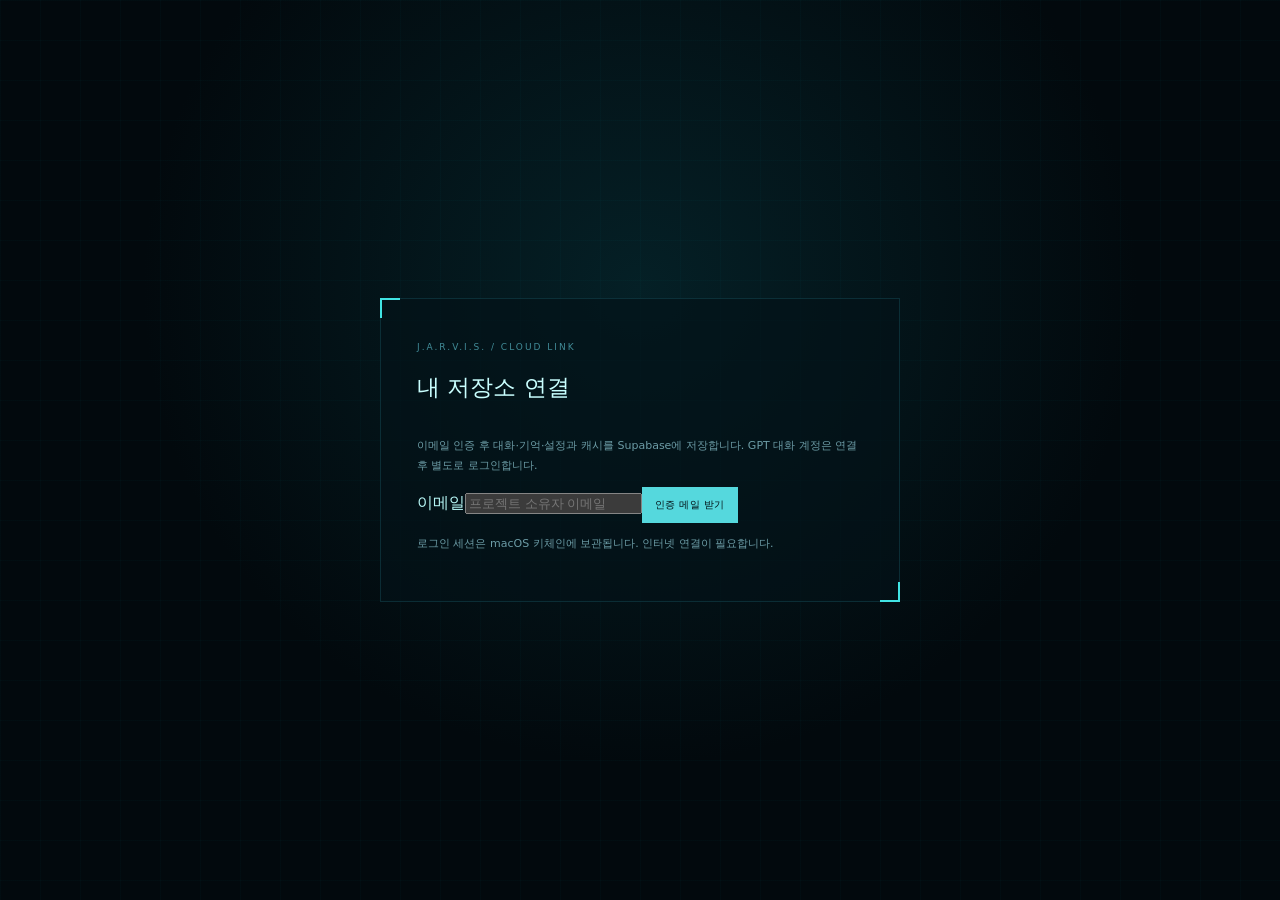
==== cloud-login.html @ e0e33597 "Use user-scoped Supabase storage and native cloud sign-in" ====
<!doctype html><html lang="ko"><meta charset="utf-8"><meta name="viewport" content="width=device-width,initial-scale=1"><title>JARVIS · Cloud Login</title><link rel="stylesheet" href="/cyber.css"><body style="min-height:100vh;display:grid;place-items:center"><main class="card" style="display:block;max-width:520px;width:90%;padding:36px"><span class="eyebrow">J.A.R.V.I.S. / CLOUD LINK</span><h1>내 저장소 연결</h1><p>이메일 인증 후 대화·기억·설정과 캐시를 Supabase에 저장합니다. GPT 대화 계정은 연결 후 별도로 로그인합니다.</p><form id="email-form"><label for="email">이메일</label><input id="email" type="email" autocomplete="email" required placeholder="프로젝트 소유자 이메일"><button id="send" class="primary">인증 메일 받기</button></form><form id="code-form" hidden><label for="code">메일의 로그인 링크 또는 인증번호</label><input id="code" type="password" autocomplete="off" maxlength="4096" required><button id="verify" class="primary">연결</button></form><button id="resume" hidden>저장된 계정으로 계속</button><p id="message" role="status"></p><p class="small">로그인 세션은 macOS 키체인에 보관됩니다. 인터넷 연결이 필요합니다.</p></main><script>
const token='__TOKEN__';const $=id=>document.getElementById(id);
async function post(path,body){const r=await fetch('/api/cloud/'+path,{method:'POST',headers:{'Content-Type':'application/json','X-Jarvis-Token':token},body:JSON.stringify(body)});const d=await r.json();if(!r.ok)throw Error(d.error);return d;}
async function action(button,fn){button.disabled=true;$('message').textContent='연결 중…';try{await fn();}catch(e){$('message').textContent=e.message;}finally{button.disabled=false;}}
$('email-form').onsubmit=e=>{e.preventDefault();action($('send'),async()=>{await post('otp',{email:$('email').value.trim()});$('code-form').hidden=false;$('message').textContent='메일의 Sign in / Confirm 버튼을 길게 누르거나 우클릭해서 링크 주소를 복사해 붙여넣으세요. 링크를 먼저 열면 사용 완료될 수 있어요. 숫자 코드가 있으면 코드도 가능합니다.';$('code').focus();});};
$('code-form').onsubmit=e=>{e.preventDefault();action($('verify'),async()=>{await post('verify',{code:$('code').value.trim()});$('code').value='';location.replace('/');});};
$('resume').onclick=()=>action($('resume'),async()=>{await post('resume',{});location.replace('/');});
fetch('/api/cloud/status').then(r=>r.json()).then(d=>{if(d.connected){$('resume').hidden=false;$('resume').textContent=d.email+' 계정으로 계속';}}).catch(()=>{});
</script></body></html>
---- cyber.css ----
:root{color-scheme:dark;font-family:ui-monospace,SFMono-Regular,Menlo,system-ui,monospace;color:#b7f7f6;background:#02090d}*{box-sizing:border-box}body{margin:0;min-height:100vh;background:radial-gradient(ellipse at 50% 32%,#07343c88,transparent 55%),#02090d}body:before{content:'';position:fixed;inset:0;pointer-events:none;background:linear-gradient(#16c3ce07 1px,transparent 1px),linear-gradient(90deg,#16c3ce07 1px,transparent 1px);background-size:40px 40px}header,main,footer{position:relative}header{height:100px;margin:0 32px;border-bottom:1px solid #1fcad54d;display:flex;align-items:center;justify-content:space-between}.brand{font-size:25px;letter-spacing:8px;font-weight:600;color:#6bffff;text-shadow:0 0 20px #00c4d8}.brand small{display:block;letter-spacing:3px;font-size:9px;margin-top:10px;color:#699ca5}.top-state{font-size:10px;letter-spacing:2px;display:flex;align-items:center;gap:15px}.live-dot{width:6px;height:6px;background:#58ffe1;box-shadow:0 0 10px #00ffce;border-radius:50%}time{color:#79b2bc}main{padding:28px 32px;display:grid;grid-template-columns:200px minmax(440px,1fr) 280px;gap:24px;max-width:1800px;margin:auto}.telemetry{padding:18px 0}.eyebrow,.panel-heading span{font-size:9px;letter-spacing:2px;color:#428c98}h1{font-size:23px;font-weight:400;line-height:1.6;color:#c9ffff;margin:15px 0 30px}h2{font-size:12px;letter-spacing:2px;margin:0;color:#65edee}.panel-heading{display:flex;justify-content:space-between;align-items:center;gap:12px;margin-bottom:18px}.card{border:1px solid #1e687355;padding:20px;background:#041219aa;position:relative}.card:before,.card:after{content:'';position:absolute;width:18px;height:18px;pointer-events:none}.card:before{left:-1px;top:-1px;border-top:2px solid #41e4e4;border-left:2px solid #41e4e4}.card:after{right:-1px;bottom:-1px;border-bottom:2px solid #41e4e4;border-right:2px solid #41e4e4}.small,p{font-size:11px;color:#6d9da7;line-height:1.8}.dial{width:155px;height:155px;border-radius:50%;border:2px solid #21bac4;box-shadow:inset 0 0 0 7px #020e13,inset 0 0 0 8px #235764,0 0 24px #11d8df12;display:flex;flex-direction:column;align-items:center;justify-content:center;margin:20px 0 35px}.dial b{font-size:35px;font-weight:400;color:#6dffff}.dial small{font-size:9px;letter-spacing:2px;margin-top:7px}.metric{border-top:1px solid #24515b;padding:16px 0}.metric span{display:block;font-size:9px;color:#477b85;letter-spacing:2px;margin-bottom:9px}.metric strong{font-size:11px;font-weight:400}.actions,.scan-input{display:flex;gap:8px;flex-wrap:wrap;margin-top:12px}button,.file-button{font:inherit;font-size:10px;letter-spacing:.4px;border:1px solid #25717c;background:#09242b;color:#91eff0;padding:10px 12px;cursor:pointer;display:inline-block}button:hover,.file-button:hover{background:#10404a;border-color:#51e5ea}.primary{background:#55d8dd;color:#031217;border-color:#55d8dd}button:disabled{opacity:.4;cursor:default}input[type=text],textarea,select{width:100%;min-width:0;background:#020d13;border:1px solid #24515b;color:#b7f7f6;padding:10px;font:inherit;font-size:11px}input:focus,textarea:focus,select:focus,button:focus-visible{outline:1px solid #68ffff;outline-offset:3px}.scan-input input{flex:1;min-width:150px}textarea{min-height:95px;resize:vertical;line-height:1.6}.voice-panel label.small{display:block;margin:16px 0 7px}.voice-panel select{margin-top:12px}.voice-panel .actions input{flex:1;width:100px}.scan-status{font-size:10px;line-height:1.6;white-space:pre-wrap;min-height:32px;color:#83d8dc;margin-top:16px;overflow-wrap:anywhere}.viewport{height:460px;position:relative;perspective:1000px;overflow:hidden;background:radial-gradient(circle,#0a556544,transparent 66%);margin-top:10px;touch-action:none;cursor:grab;border-top:1px solid #1b4b55;border-bottom:1px solid #1b4b55}.viewport:before,.viewport:after{content:'';position:absolute;background:#1a5b6570;pointer-events:none}.viewport:before{top:50%;width:100%;height:1px}.viewport:after{left:50%;height:100%;width:1px}.universe{position:absolute;left:50%;top:48%;transform-style:preserve-3d;z-index:1}.reactor{position:absolute;width:320px;height:320px;left:-160px;top:-160px;transform-style:preserve-3d;pointer-events:none}.reactor-ring{position:absolute;inset:0;border-radius:50%;border:1px solid #27c8d0;box-shadow:0 0 15px #0fc8db22,inset 0 0 15px #0fc8db22;animation:spin 40s linear infinite}.reactor-ring.r1{border:7px dashed #15aeb5;inset:8px;opacity:.65}.reactor-ring.r2{inset:28px;border:3px solid #4ef4eb;border-left-color:transparent;border-bottom-color:#0a515d;animation-direction:reverse;animation-duration:18s;transform:translateZ(15px)}.reactor-ring.r3{inset:46px;border:12px dotted #0f7c8d;animation-duration:70s}.reactor-ring.r4{inset:70px;border:5px solid #39d7d8;border-right-color:transparent;animation-direction:reverse;animation-duration:12s}.reactor-core{position:absolute;inset:107px;border-radius:50%;background:radial-gradient(circle at 40% 35%,#c1ffff,#27e4ed 20%,#056a93 57%,#062b46 75%);border:2px solid #5cfff3;box-shadow:0 0 45px #00d8ff88,inset 0 0 24px #77ffff;transform:translateZ(40px)}.reactor-caption{position:absolute;top:340px;width:100%;text-align:center;font-size:9px;letter-spacing:5px;color:#4cbcc5}.node{position:absolute;width:110px;left:-55px;top:-24px;min-height:48px;padding:8px;text-align:center;background:#04202bed;border:1px solid #2edcdd;color:#9efff5;font-size:10px;white-space:pre-line;box-shadow:0 0 20px #21d1d422}.node.host{top:65px;background:#03202ba8;border:0;color:#b4ffff;font-size:10px;transform:translateZ(55px)}.node.other{border-color:#365d6d;color:#7194a2}.viewer-note{position:absolute;bottom:9px;left:12px;right:12px;font-size:9px;color:#53848e;z-index:2}.watch-note{margin-top:24px;border-top:1px solid #24515b;padding-top:20px}.watch-note h2{font-size:11px}.watch-note select{flex:1;min-width:130px}.watch-note input{width:150px}.results{max-height:180px;overflow:auto}.result-row{font-size:11px;padding:10px;border-bottom:1px solid #14323a}.memory-panel{grid-column:2/4;display:grid;grid-template-columns:1fr 1fr;gap:24px}.memory{display:flex;gap:10px;padding:12px 0;border-bottom:1px solid #163740;font-size:12px}.memory span{flex:1;white-space:pre-wrap;overflow-wrap:anywhere}.memory button{align-self:start}#status{font-size:11px;color:#8ee4de;margin-top:12px;min-height:18px}@keyframes spin{to{rotate:360deg}}@media(prefers-reduced-motion:reduce){.reactor-ring{animation:none}}@media(max-width:1200px){main{grid-template-columns:minmax(400px,1fr) 280px}.telemetry{display:none}.memory-panel{grid-column:1/3}.top-state{letter-spacing:0}}@media(max-width:800px){main{display:block;padding:18px}.card{margin-bottom:20px}.memory-panel{display:block}.top-state{display:none}.viewport{height:400px}}
[hidden]{display:none!important}.conversation-view{max-width:1100px;margin:auto;padding:30px 40px 20px;position:relative}.chat-account{display:flex;justify-content:space-between;gap:30px;align-items:flex-start}.chat-account h1{margin:8px 0;font-size:27px}.chat-account p{margin:5px 0}.account-controls{display:flex;flex-wrap:wrap;gap:7px;max-width:490px;justify-content:flex-end}.account-controls select{max-width:250px}.account-controls button{font-size:11px}.account-controls #chatgpt-login{background:#f5ffff;color:#05141a;border-radius:7px;font:600 12px system-ui,sans-serif}.conversation-core{position:relative;width:240px;height:240px;margin:24px auto 5px;filter:drop-shadow(0 0 22px #0bcccf44)}.conversation-core .r1{inset:0}.conversation-core .r2{inset:21px}.conversation-core .r4{inset:44px}.conversation-core .reactor-core{inset:75px}.conversation-state{text-align:center;letter-spacing:6px;font-size:11px;color:#67ffff;margin-top:14px}.listen-status{text-align:center;min-height:24px;font-size:12px;color:#91cbd0;margin:12px 0}.chat-messages{max-height:270px;overflow:auto;padding:6px 0;scroll-behavior:smooth}.chat-message{max-width:88%;margin:12px 0;padding:14px 18px;line-height:1.75;font-family:system-ui,sans-serif;font-size:14px;white-space:pre-wrap;overflow-wrap:anywhere;border-left:2px solid #39bbcc;background:#0a202780}.chat-message.user{margin-left:auto;background:#0e313acc;border-left:0;border-right:2px solid #619ca6}.chat-message .speaker{display:block;font-family:ui-monospace,monospace;font-size:9px;letter-spacing:2px;color:#6babb4;margin-bottom:5px}.chat-message.draft{opacity:.85}.chat-compose{margin-top:18px}.chat-compose textarea{min-height:85px;max-height:180px;font-family:system-ui,sans-serif;font-size:14px;margin-top:8px}.chat-toolbar{display:flex;gap:8px;align-items:center;flex-wrap:wrap;margin-top:10px}.chat-toolbar select{width:180px;margin-right:auto}.chat-toolbar button{font-size:11px}.chat-toolbar label{display:flex;align-items:center;gap:5px}.chat-compose p{font-size:10px;margin-top:18px}#chat-error{color:#ffb49a;font-size:12px;min-height:20px}.conversation-mode footer{padding-top:0!important}.conversation-mode .conversation-core.thinking{filter:drop-shadow(0 0 35px #0be9ff88)}.conversation-mode .conversation-core.listening .r2{animation-duration:5s}.conversation-mode .conversation-core.speaking .reactor-core{box-shadow:0 0 70px #00d8ffaa,inset 0 0 24px #77ffff}@media(max-width:1100px){.conversation-view{padding:24px}.chat-account h1{font-size:23px}.account-controls{max-width:450px}.conversation-core{margin-top:16px}}
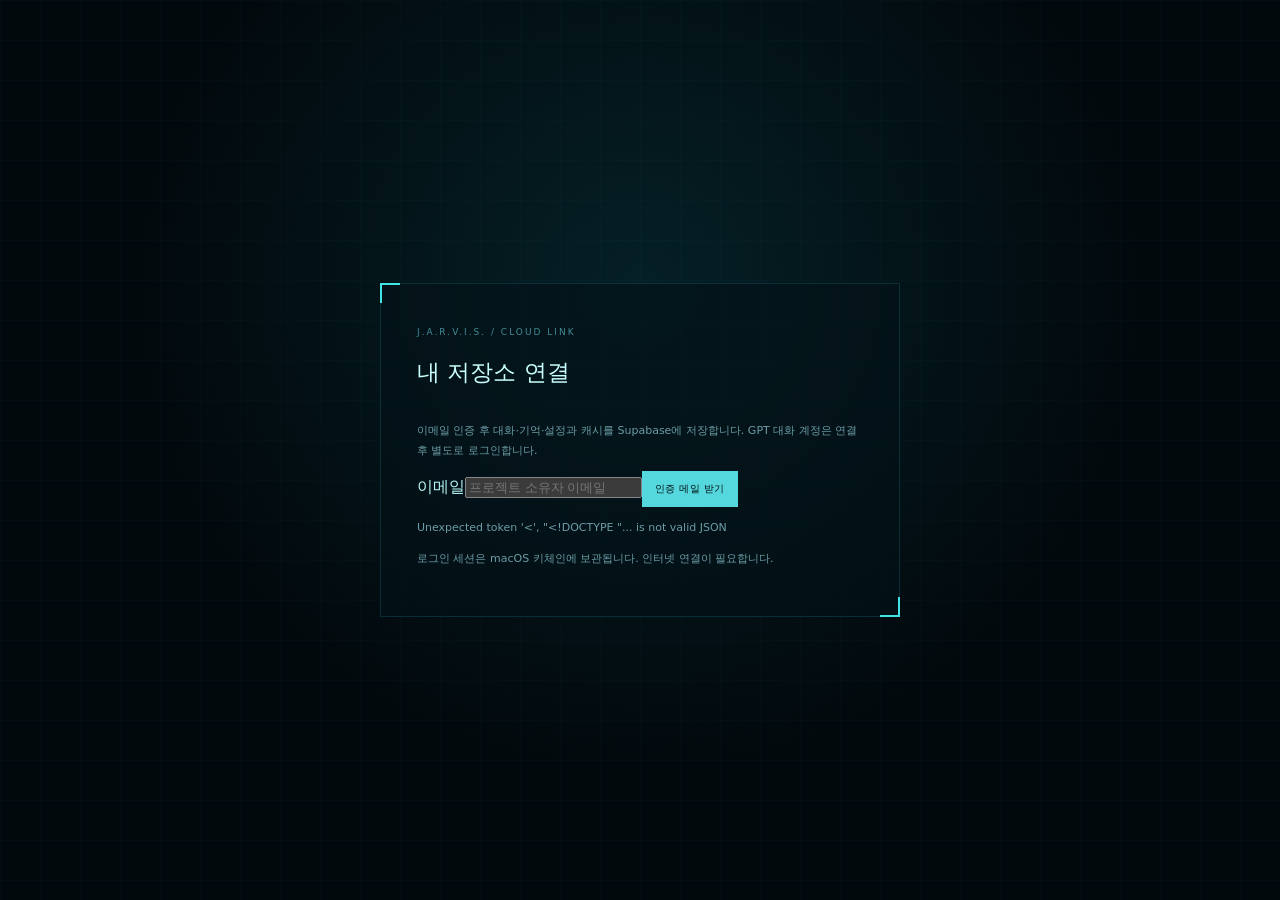
==== commit 01d651a8: "Fix email login handoff with loopback PKCE callback and clear retry errors" ====
--- a/cloud-login.html
+++ b/cloud-login.html
@@ -1,9 +1,11 @@
-<!doctype html><html lang="ko"><meta charset="utf-8"><meta name="viewport" content="width=device-width,initial-scale=1"><title>JARVIS · Cloud Login</title><link rel="stylesheet" href="/cyber.css"><body style="min-height:100vh;display:grid;place-items:center"><main class="card" style="display:block;max-width:520px;width:90%;padding:36px"><span class="eyebrow">J.A.R.V.I.S. / CLOUD LINK</span><h1>내 저장소 연결</h1><p>이메일 인증 후 대화·기억·설정과 캐시를 Supabase에 저장합니다. GPT 대화 계정은 연결 후 별도로 로그인합니다.</p><form id="email-form"><label for="email">이메일</label><input id="email" type="email" autocomplete="email" required placeholder="프로젝트 소유자 이메일"><button id="send" class="primary">인증 메일 받기</button></form><form id="code-form" hidden><label for="code">메일의 로그인 링크 또는 인증번호</label><input id="code" type="password" autocomplete="off" maxlength="4096" required><button id="verify" class="primary">연결</button></form><button id="resume" hidden>저장된 계정으로 계속</button><p id="message" role="status"></p><p class="small">로그인 세션은 macOS 키체인에 보관됩니다. 인터넷 연결이 필요합니다.</p></main><script>
+<!doctype html><html lang="ko"><meta charset="utf-8"><meta name="viewport" content="width=device-width,initial-scale=1"><title>JARVIS · Cloud Login</title><link rel="stylesheet" href="/cyber.css"><body style="min-height:100vh;display:grid;place-items:center"><main class="card" style="display:block;max-width:520px;width:90%;padding:36px"><span class="eyebrow">J.A.R.V.I.S. / CLOUD LINK</span><h1>내 저장소 연결</h1><p>이메일 인증 후 대화·기억·설정과 캐시를 Supabase에 저장합니다. GPT 대화 계정은 연결 후 별도로 로그인합니다.</p><form id="email-form"><label for="email">이메일</label><input id="email" type="email" autocomplete="email" required placeholder="프로젝트 소유자 이메일"><button id="send" class="primary">인증 메일 받기</button></form><form id="code-form" hidden><p>메일은 이 맥에서 열어 주세요. 앱을 종료하지 마세요.</p><label for="code">자동 복귀가 안 되면 인증 후 주소창의 주소 붙여넣기</label><input id="code" type="password" autocomplete="off" maxlength="4096" required><button id="verify" class="primary">연결</button></form><button id="resume" hidden>저장된 계정으로 계속</button><p id="message" role="status"></p><p class="small">로그인 세션은 macOS 키체인에 보관됩니다. 인터넷 연결이 필요합니다.</p></main><script>
+let waiting=false,resuming=false,cooldown=0;
 const token='__TOKEN__';const $=id=>document.getElementById(id);
 async function post(path,body){const r=await fetch('/api/cloud/'+path,{method:'POST',headers:{'Content-Type':'application/json','X-Jarvis-Token':token},body:JSON.stringify(body)});const d=await r.json();if(!r.ok)throw Error(d.error);return d;}
-async function action(button,fn){button.disabled=true;$('message').textContent='연결 중…';try{await fn();}catch(e){$('message').textContent=e.message;}finally{button.disabled=false;}}
-$('email-form').onsubmit=e=>{e.preventDefault();action($('send'),async()=>{await post('otp',{email:$('email').value.trim()});$('code-form').hidden=false;$('message').textContent='메일의 Sign in / Confirm 버튼을 길게 누르거나 우클릭해서 링크 주소를 복사해 붙여넣으세요. 링크를 먼저 열면 사용 완료될 수 있어요. 숫자 코드가 있으면 코드도 가능합니다.';$('code').focus();});};
+async function action(button,fn){button.disabled=true;$('message').textContent='연결 중…';try{await fn();}catch(e){$('message').textContent=e.message;}finally{button.disabled=button.id==='send'&&cooldown>0;}}
+$('email-form').onsubmit=e=>{e.preventDefault();action($('send'),async()=>{await post('otp',{email:$('email').value.trim()});waiting=true;cooldown=60;$('code-form').hidden=false;$('message').textContent='이 맥에서 최신 메일의 로그인 버튼을 누르세요. 인증하면 앱이 자동으로 연결됩니다.';});};
 $('code-form').onsubmit=e=>{e.preventDefault();action($('verify'),async()=>{await post('verify',{code:$('code').value.trim()});$('code').value='';location.replace('/');});};
 $('resume').onclick=()=>action($('resume'),async()=>{await post('resume',{});location.replace('/');});
+async function poll(){try{const d=await (await fetch('/api/cloud/status')).json();cooldown=d.retry_after||0;$('send').disabled=cooldown>0;$('send').textContent=cooldown?'다시 보내기 · '+cooldown+'초':'인증 메일 받기';if(waiting&&d.error)$('message').textContent=d.error;if(waiting&&d.connected&&!d.pending&&!resuming){resuming=true;await post('resume',{});location.replace('/');}}catch(e){resuming=false;$('message').textContent=e.message;}setTimeout(poll,1500);}poll();
 fetch('/api/cloud/status').then(r=>r.json()).then(d=>{if(d.connected){$('resume').hidden=false;$('resume').textContent=d.email+' 계정으로 계속';}}).catch(()=>{});
 </script></body></html>
